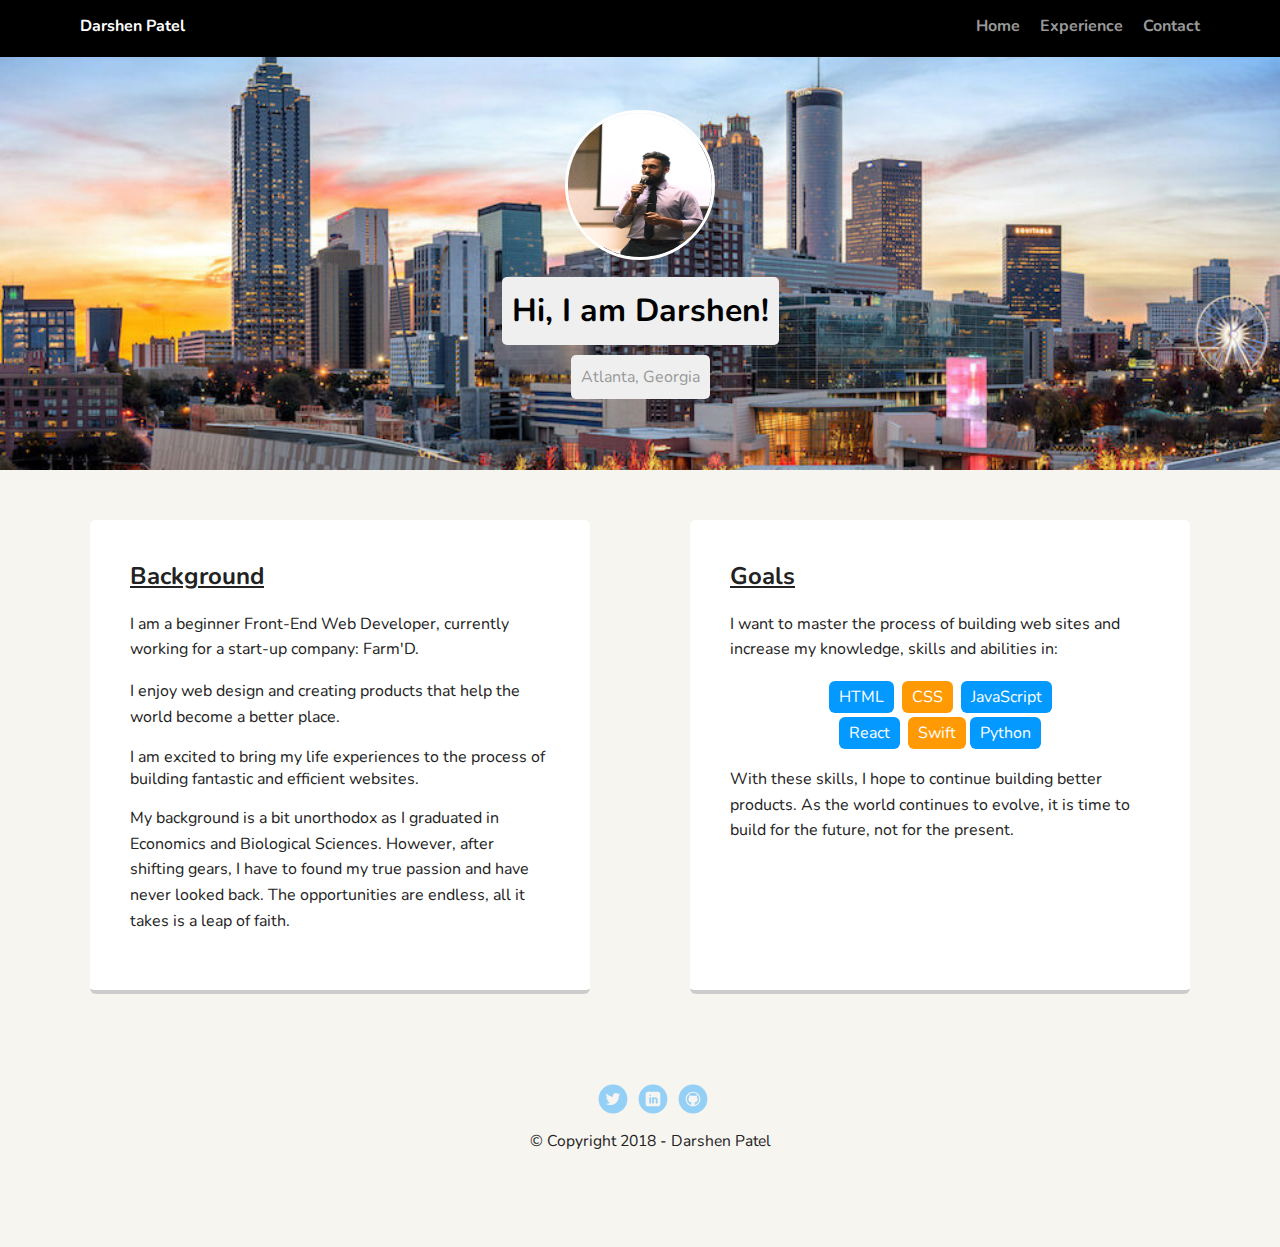
==== index.html @ 5eea72db "Initial commit" ====
<!doctype html>
<html lang="en">
<head>
  <meta charset="utf-8">
  <title>Darshen Patel's Profile</title>
  <meta name="viewport" content="width=device-width, initial-scale=1.0">
  <link rel="stylesheet" href="styles.css">
  <link href="https://fonts.googleapis.com/css?family=Nunito" rel="stylesheet">
</head>

  <body>

    <div class="main-nav">
        <ul class="nav">
          <li class="name">Darshen Patel</li>
          <li><a href="index.html">Home</a></li>
          <li><a href="experience.html">Experience</a></li>
          <li><a href="contact.html">Contact</a></li>
        </ul>
    </div>

    <header class="main-header">
      <img src="images/profile-image.png" alt="Darshen Patel" class="profile-image">
      <h1 class="tag name">Hi, I am Darshen!</h1>
      <p class="tag location"><a href="https://www.atlanta.net/" target="_blank">Atlanta, Georgia</a></p>
    </header>

    <main class="flex">
      <div class="card">
        <h2 class="background">Background</h2>
        <p>
          I am a beginner Front-End Web Developer, currently working for a start-up company: Farm'D.</br>
        <p>
          I enjoy web design and creating products that help the world become a better place.</br>
        </p>
          I am excited to bring my life experiences to the process of building fantastic and efficient websites.
        </p>

        <p>My background is a bit unorthodox as I graduated in Economics and Biological Sciences. However, after shifting gears,
          I have to found my true passion and have never looked back. The opportunities are endless, all it takes is a leap of faith.</p>
      </div>

      <div class="card">
        <h2 class="goals">Goals</h2>
        <p>I want to master the process of building web sites and increase my knowledge, skills and abilities in:</p>
        <ul class="skills">
          <li>HTML</li>
          <li>CSS</li>
          <li>JavaScript</li></br>
          <li>React</li>
          <li>Swift</</li>
          <li>Python</li>
        </ul>
        <p>With these skills, I hope to continue building better products. As the world continues to evolve, it is time to build for the future, not for the present.</p>
      </div>

    </main>
    <footer>
      <ul>
        <li><a href="https://twitter.com/darshen_patel" target="_blank" class="social twitter">Twitter</a></li>
        <li><a href="https://www.linkedin.com/in/darshenpatel/" target="_blank" class="social linkedin">LinkedIn</a></li>
        <li><a href="https://github.com/darshenpatel" target="_blank" class="social github">Github</a></li>
      </ul>
      <p class="copyright">&copy; Copyright 2018 - Darshen Patel</p>
    </footer>
  </body>
  </html>
---- styles.css ----
/* Global Layout Set-up */
* {
  box-sizing: border-box;
}

body {
  margin: 0;
  padding: 0;
  text-align: center;
  font-family: 'Nunito';
  color: #222;
  background: #f7f5f0;
}
/* Link Styles */

a {
  text-decoration: none;
  color: #999;
}
a:hover {
  color: #6633ff;
}

/* Section Styles */

.main-nav {
  width: 100%;
  background: black;
  min-height: 30px;
  padding: 10px;
  position: fixed;
  text-align: center;
}
.nav {
  display: flex;
  justify-content: space-around;
  font-weight: 700;
  list-style-type: none;
  margin: 0 auto;
  padding: 0;
}

.nav .name {
    display: block;
    margin-right: auto;
    color: white;
}
.nav li {
  padding: 5px 10px 10px 10px;
}
.nav a {
  transition: all .5s;
}
.nav a:hover {
  color: white
}

header {
  text-align: center;
  background: url('images/atlanta-downtown-skyline.jpg') no-repeat top center ;
  background-size: cover;
  overflow: hidden;
  padding-top: 60px;
}

header {
  line-height: 1.5;
}

header .profile-image {
  text-align: center;
  margin-top: 50px;
  width: 150px;
  height: 150px;
  border-radius: 50%;
  border: 3px solid white;
  transition: all .5s;
}

header .profile-image:hover {
  transform: scale(1.2) rotate(5deg);
}

.tag {
  background-color: #efefef;
  color: black;
  padding: 10px;
  border-radius: 5px;
  display: table;
  margin: 10px auto;
}


.tag-location {
  background-color: #efefef;
  color: black;
}

.tag-location a:hover {
  color: purple;
}


.background {
  text-decoration: underline;
}

.goals {
  text-decoration: underline;
}

.card {
  margin: 30px;
  padding: 20px 40px 40px;
  max-width: 500px;
  text-align: left;
  background: #fff;
  border-bottom: 4px solid #ccc;
  border-radius: 6px;
  transition: all .5s;
}
.card:hover {
  border-color: #ff99ff;
}

ul.skills {
  padding: 0;
  text-align: center;
}

.skills li {
  border-radius: 6px;
  display: inline-block;
  background: #ff9904;
  color: white;
  padding: 5px 10px;
  margin: 2px;
}

.skills li:nth-child(odd) {
  background: #0399ff;
}

footer {
  width: 100%;
  min-height: 30px;
  padding: 20px 0 40px 20px;
}

footer .copyright {
  top: -8px;
  font-size: .75em;
}

footer ul {
  list-style-type: none;
  margin: 0;
  padding: 0;
}

footer ul li {
  display: inline-block;
}

a.social {
  display: inline-block;
  text-indent: -9999px;
  margin-left: 5px;
  width: 30px;
  height: 30px;
  background-size: 30px 30px;
  opacity: .4;
  transition: all .5s;
}
a.twitter {
  background-image: url(images/twitter.svg);
}
a.linkedin {
  background-image: url(images/linkedin.svg);
}
a.github {
  background-image: url(images/github.svg);
}
a.social:hover {
  opacity: 1;
}
.clearfix {
  clear: both;
}

/* Styles for larger screens */
@media screen and (min-width: 720px) {

  .flex {
      display: -ms-flexbox;      /* TWEENER - IE 10 */
      display: flex;
      max-width: 1200px;
      -ms-flex-pack: distribute;
      justify-content: space-around;
      margin: 0 auto;
  }

  header {
    min-height: 470px;
  }

  .nav {
    max-width: 1200px;
    padding: 0 30px;
  }


  main {
    padding-top: 20px;
  }

  main p {
    line-height: 1.6em;
  }

  footer {
    font-size: 1.3em;
    max-width: 1200px;
    margin: 40px auto;
  }

}
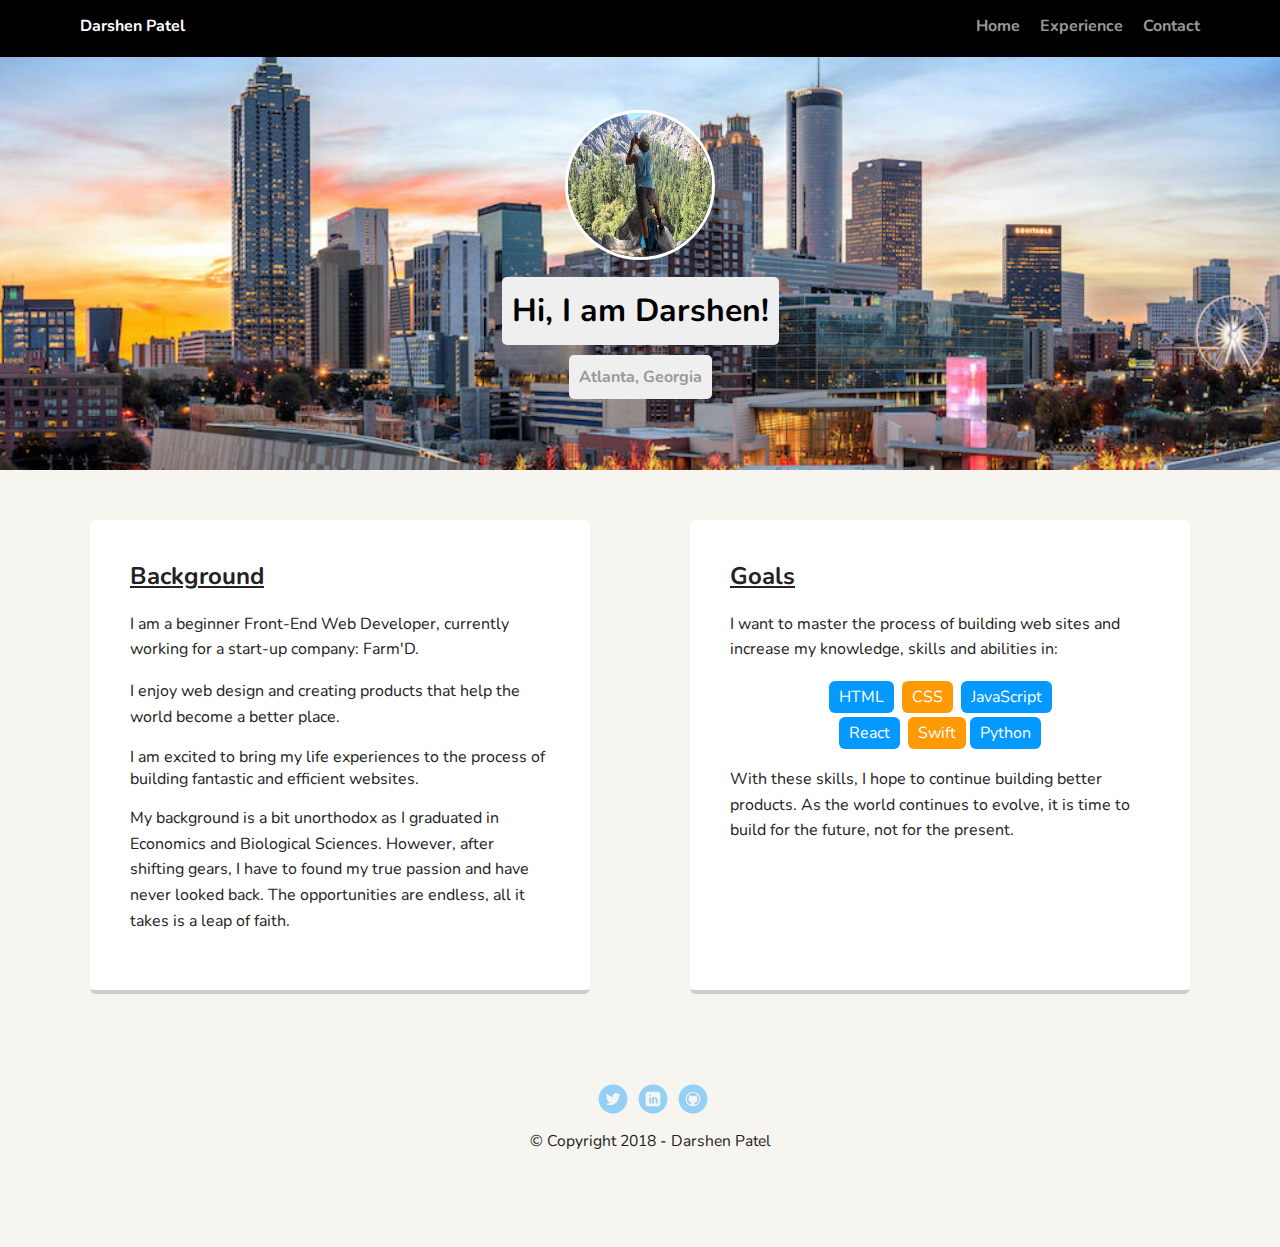
==== commit 0a57c805: "Refined HTML" ====
--- a/index.html
+++ b/index.html
@@ -13,16 +13,16 @@
     <div class="main-nav">
         <ul class="nav">
           <li class="name">Darshen Patel</li>
-          <li><a href="index.html">Home</a></li>
-          <li><a href="experience.html">Experience</a></li>
-          <li><a href="contact.html">Contact</a></li>
+          <li class="about"><a href="index.html">Home</a></li>
+          <li class="about"><a href="experience.html">Experience</a></li>
+          <li class="about"><a href="contact.html">Contact</a></li>
         </ul>
     </div>
 
     <header class="main-header">
-      <img src="images/profile-image.png" alt="Darshen Patel" class="profile-image">
-      <h1 class="tag name">Hi, I am Darshen!</h1>
-      <p class="tag location"><a href="https://www.atlanta.net/" target="_blank">Atlanta, Georgia</a></p>
+      <img src="images/profile-image.jpeg" alt="Darshen Patel" class="profile-image">
+      <h1 class="tag myname">Hi, I am Darshen!</h1>
+      <h4 class="tag location"><a href="https://www.atlanta.net/" target="_blank">Atlanta, Georgia</a></h4>
     </header>
 
     <main class="flex">
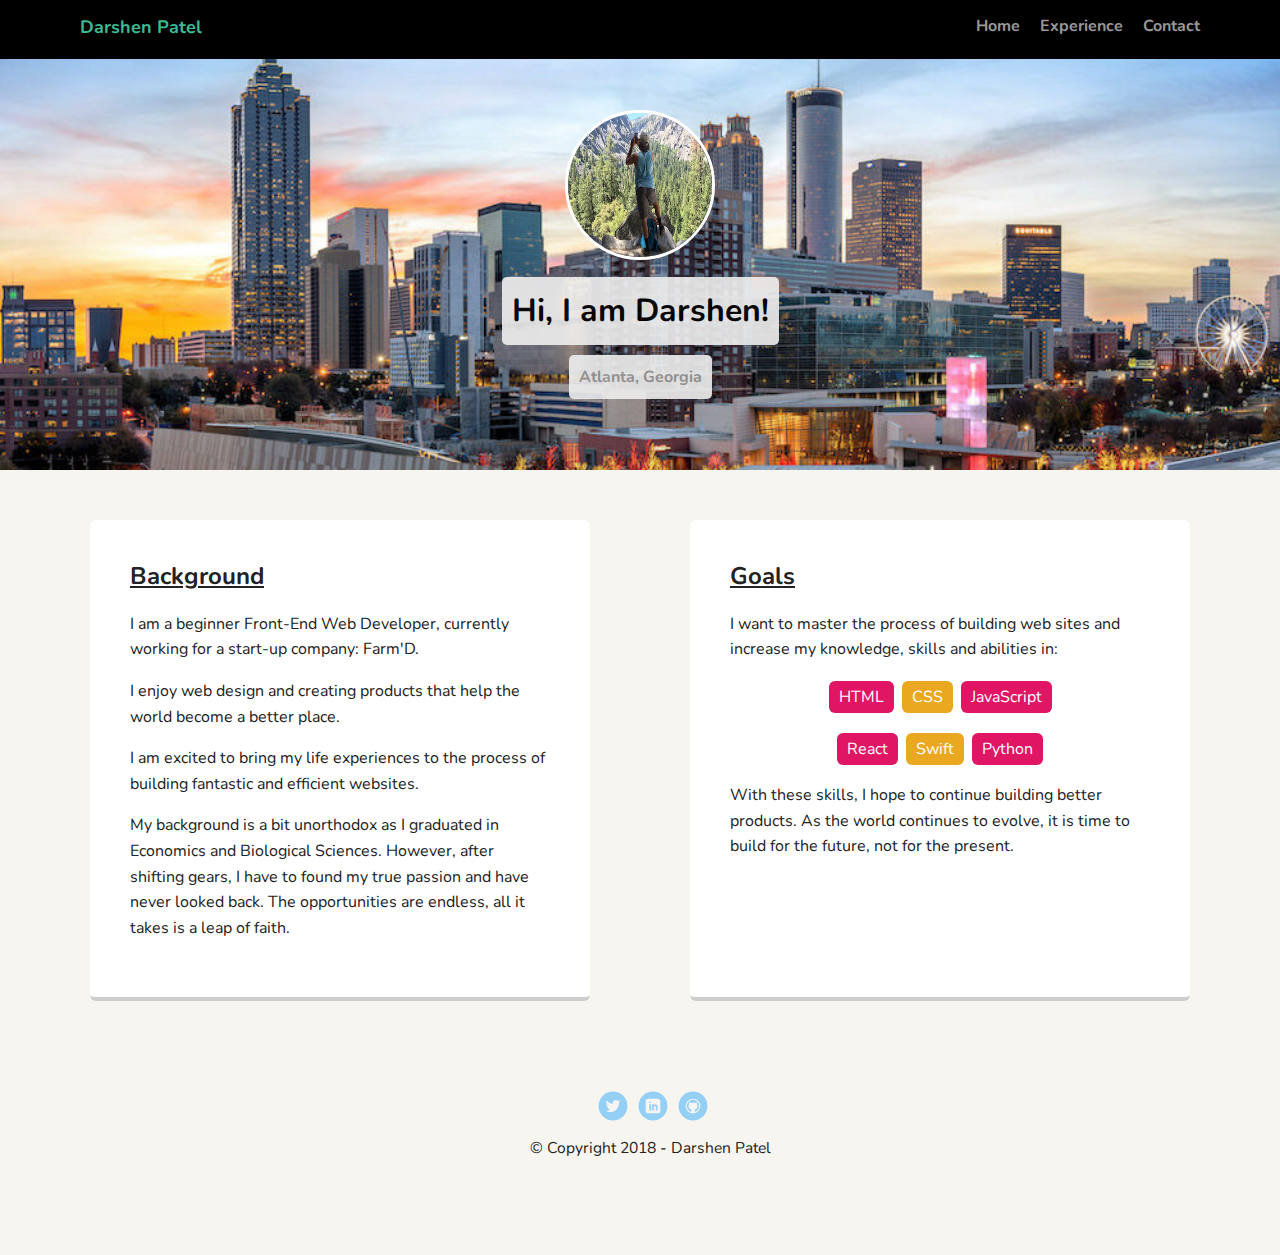
==== commit e5c3a7ac: "Refined HTML" ====
--- a/index.html
+++ b/index.html
@@ -14,8 +14,8 @@
         <ul class="nav">
           <li class="name">Darshen Patel</li>
           <li class="about"><a href="index.html">Home</a></li>
-          <li class="about"><a href="experience.html">Experience</a></li>
-          <li class="about"><a href="contact.html">Contact</a></li>
+          <li class="about"><a href="#">Experience</a></li>
+          <li class="about"><a href="#">Contact</a></li>
         </ul>
     </div>
 
@@ -29,15 +29,21 @@
       <div class="card">
         <h2 class="background">Background</h2>
         <p>
-          I am a beginner Front-End Web Developer, currently working for a start-up company: Farm'D.</br>
+          I am a beginner Front-End Web Developer, currently working for a start-up company: Farm'D.
+        </p>
+
         <p>
-          I enjoy web design and creating products that help the world become a better place.</br>
+          I enjoy web design and creating products that help the world become a better place.
         </p>
+
+        <p>
           I am excited to bring my life experiences to the process of building fantastic and efficient websites.
         </p>
 
         <p>My background is a bit unorthodox as I graduated in Economics and Biological Sciences. However, after shifting gears,
-          I have to found my true passion and have never looked back. The opportunities are endless, all it takes is a leap of faith.</p>
+          I have to found my true passion and have never looked back. The opportunities are endless, all it takes is a leap of faith.
+        </p>
+
       </div>
 
       <div class="card">
@@ -46,9 +52,11 @@
         <ul class="skills">
           <li>HTML</li>
           <li>CSS</li>
-          <li>JavaScript</li></br>
+          <li>JavaScript</li>
+        </ul>
+        <ul class="skills">
           <li>React</li>
-          <li>Swift</</li>
+          <li>Swift</li>
           <li>Python</li>
         </ul>
         <p>With these skills, I hope to continue building better products. As the world continues to evolve, it is time to build for the future, not for the present.</p>
--- a/styles.css
+++ b/styles.css
@@ -30,6 +30,7 @@
   padding: 10px;
   position: fixed;
   text-align: center;
+  z-index: 1;
 }
 .nav {
   display: flex;
@@ -37,22 +38,23 @@
   font-weight: 700;
   list-style-type: none;
   margin: 0 auto;
-  padding: 0;
+  padding: auto;
 }
 
 .nav .name {
     display: block;
     margin-right: auto;
-    color: white;
+    color: #3eb991;
+    font-size: 18px;
 }
 .nav li {
   padding: 5px 10px 10px 10px;
 }
 .nav a {
-  transition: all .5s;
+  transition: all .25s;
 }
 .nav a:hover {
-  color: white
+  color: #e9a820;
 }
 
 header {
@@ -63,12 +65,13 @@
   padding-top: 60px;
 }
 
+
 header {
-  line-height: 1.5;
-}
+  line-height: 1.5 ;
+}
+
 
 header .profile-image {
-  text-align: center;
   margin-top: 50px;
   width: 150px;
   height: 150px;
@@ -77,8 +80,11 @@
   transition: all .5s;
 }
 
+
 header .profile-image:hover {
-  transform: scale(1.2) rotate(5deg);
+  transform: scale(1.2);
+  border: 3px solid black;
+
 }
 
 .tag {
@@ -88,18 +94,30 @@
   border-radius: 5px;
   display: table;
   margin: 10px auto;
-}
-
-
-.tag-location {
+  opacity: 0.9;
+}
+
+
+.location {
   background-color: #efefef;
   color: black;
-}
-
-.tag-location a:hover {
-  color: purple;
-}
-
+  opacity: 0.9;
+
+}
+
+.location a:hover {
+  color: #e01563;
+  text-decoration: underline;
+  opacity: 1;
+}
+
+.myname:hover {
+  color: #6ecadc;
+  transform: scale(1.1);
+  border: 2px solid black;
+  opacity: 1;
+
+}
 
 .background {
   text-decoration: underline;
@@ -120,7 +138,7 @@
   transition: all .5s;
 }
 .card:hover {
-  border-color: #ff99ff;
+  border-color: #3eb991;
 }
 
 ul.skills {
@@ -131,14 +149,14 @@
 .skills li {
   border-radius: 6px;
   display: inline-block;
-  background: #ff9904;
+  background: #e9a820;
   color: white;
   padding: 5px 10px;
   margin: 2px;
 }
 
 .skills li:nth-child(odd) {
-  background: #0399ff;
+  background: #e01563;
 }
 
 footer {
